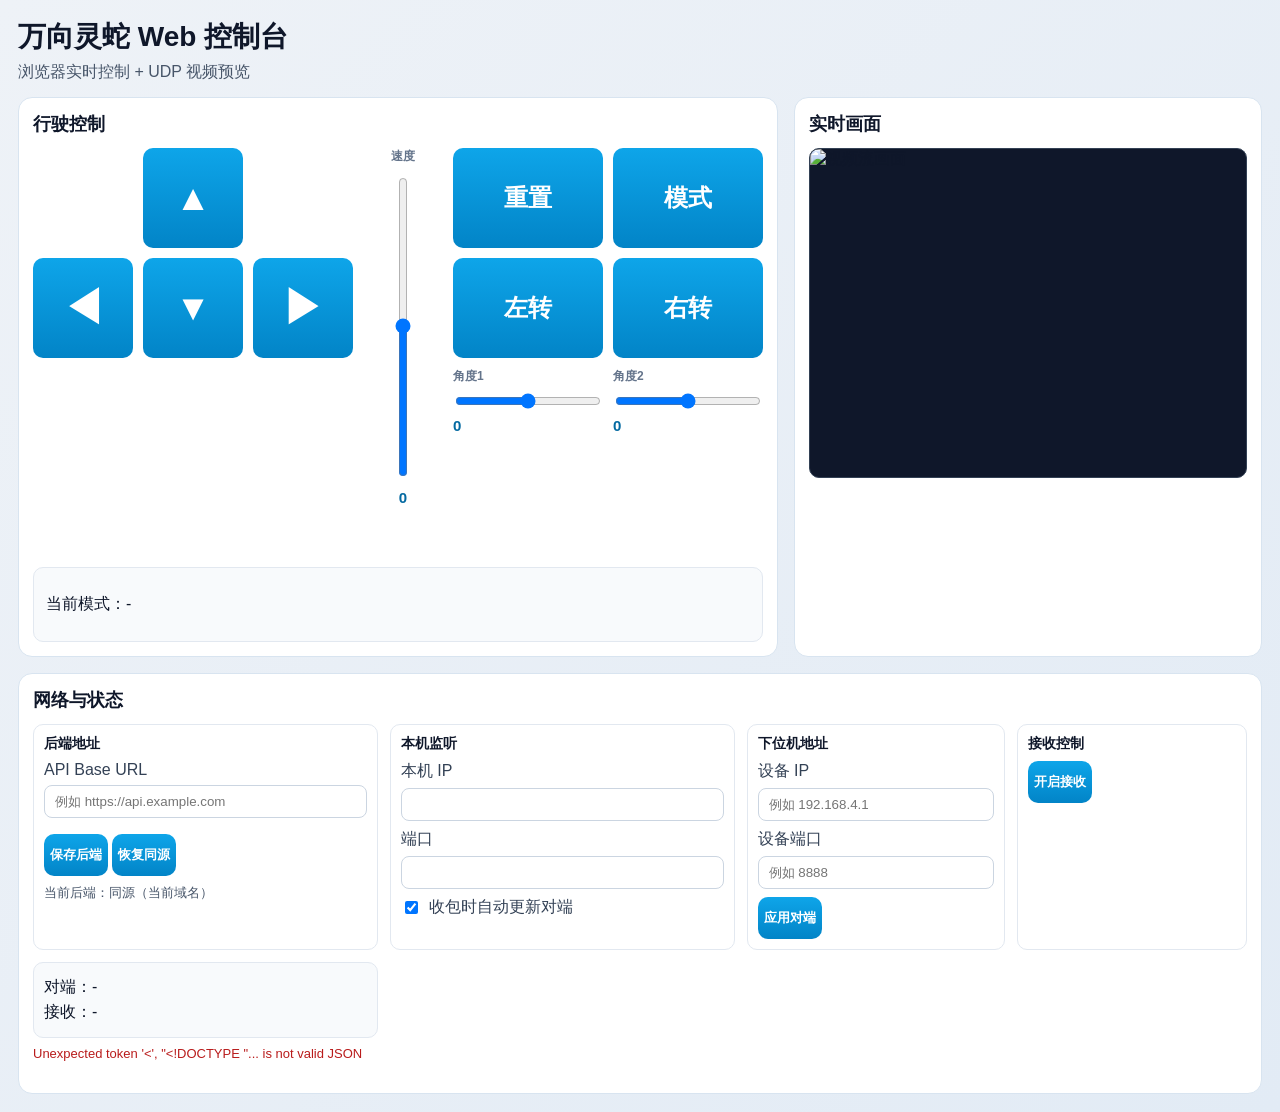
==== index.html @ 745017d6 "refactor web control panel for Pages + external backend Split frontend deployment from Flask backend" ====
<!DOCTYPE html>
<html lang="zh-CN">
<head>
  <meta charset="UTF-8">
  <meta name="viewport" content="width=device-width, initial-scale=1.0">
  <title>万向灵蛇 Web 控制台</title>
  <link rel="stylesheet" href="/static/style.css">
</head>
<body>
  <div class="page">
    <header class="header">
      <h1>万向灵蛇 Web 控制台</h1>
      <p>浏览器实时控制 + UDP 视频预览</p>
    </header>

    <main class="layout">
      <div class="top-row">
        <section class="card control">
          <h2>行驶控制</h2>
          <div class="drive-layout">
          <div class="drive-col offset-down">
            <button class="drive-btn lg" data-action="left_press" data-stop-on-release="true">◀</button>
          </div>

          <div class="drive-col">
            <button class="drive-btn md" data-action="forward_press" data-stop-on-release="true">▲</button>
            <button class="drive-btn md" data-action="back_press" data-stop-on-release="true">▼</button>
          </div>

          <div class="drive-col offset-down">
            <button class="drive-btn lg" data-action="right_press" data-stop-on-release="true">▶</button>
          </div>

          <div class="drive-col speed-col">
            <label class="mini-title">速度</label>
            <input id="speedSlider" class="vertical-slider" type="range" min="0" max="99" step="1">
            <strong id="speedText">0</strong>
          </div>

          <div class="drive-col action-col">
            <button class="drive-btn tile" data-action="restore">重置</button>
            <button class="drive-btn tile" data-action="turn_left" data-stop-on-release="true">左转</button>
            <label>
              <span class="mini-title">角度1</span>
              <input id="angle1Slider" type="range" min="20" max="100" step="1">
              <strong id="angle1Text">0</strong>
            </label>
          </div>

          <div class="drive-col action-col">
            <button class="drive-btn tile" id="toggleModeBtn">模式</button>
            <button class="drive-btn tile" data-action="turn_right" data-stop-on-release="true">右转</button>
            <label>
              <span class="mini-title">角度2</span>
              <input id="angle2Slider" type="range" min="20" max="100" step="1">
              <strong id="angle2Text">0</strong>
            </label>
          </div>
          </div>

          <div class="control-status">
            <p>当前模式：<span id="modeText">-</span></p>
          </div>
        </section>

        <section class="card video">
          <h2>实时画面</h2>
          <img id="videoFeed" src="" alt="视频流画面">
        </section>
      </div>

      <aside class="card side">
        <h2>网络与状态</h2>

        <div class="network-row">
          <div class="field-group">
            <h3>后端地址</h3>
            <label>API Base URL <input id="apiBase" type="text" placeholder="例如 https://api.example.com"></label>
            <button id="saveApiBaseBtn">保存后端</button>
            <button id="resetApiBaseBtn">恢复同源</button>
            <p class="backend-line">当前后端：<span id="backendText">-</span></p>
          </div>

          <div class="field-group">
            <h3>本机监听</h3>
            <label>本机 IP <input id="bindIp" type="text"></label>
            <label>端口 <input id="bindPort" type="number" min="1" max="65535"></label>
            <label class="inline">
              <input id="autoPeer" type="checkbox" checked>
              收包时自动更新对端
            </label>
          </div>

          <div class="field-group">
            <h3>下位机地址</h3>
            <label>设备 IP <input id="peerIp" type="text" placeholder="例如 192.168.4.1"></label>
            <label>设备端口 <input id="peerPort" type="number" min="1" max="65535" placeholder="例如 8888"></label>
            <button id="applyPeerBtn">应用对端</button>
          </div>

          <div class="field-group">
            <h3>接收控制</h3>
            <button id="toggleReceiverBtn">开启接收</button>
          </div>

          <div class="status">
            <p>对端：<span id="peerText">-</span></p>
            <p>接收：<span id="receiverText">-</span></p>
          </div>
        </div>

        <p id="toast" class="toast"></p>
      </aside>
    </main>
  </div>

  <script src="/static/app.js"></script>
</body>
</html>
---- static/style.css ----
* {
  box-sizing: border-box;
}

body {
  margin: 0;
  font-family: "Microsoft YaHei UI", "Microsoft YaHei", Arial, sans-serif;
  background: linear-gradient(135deg, #eef2f7, #e2ebf5);
  color: #0f172a;
}

.page {
  min-height: 100vh;
  padding: 18px;
}

.header h1 {
  margin: 0 0 6px;
  font-size: 28px;
}

.header p {
  margin: 0 0 14px;
  color: #475569;
}

.layout {
  display: grid;
  grid-template-columns: 1fr;
  gap: 16px;
  align-items: start;
}

.top-row {
  display: grid;
  grid-template-columns: 1.45fr 1fr;
  gap: 16px;
  align-items: stretch;
}

.card {
  background: #fff;
  border: 1px solid #d8e4f0;
  border-radius: 14px;
  padding: 14px;
}

.card h2 {
  margin-top: 0;
  margin-bottom: 12px;
  font-size: 18px;
}

.control,
.video {
  min-height: 560px;
}

.control {
  display: flex;
  flex-direction: column;
}

.video {
  display: flex;
  flex-direction: column;
}

.drive-layout {
  display: grid;
  grid-template-columns: 100px 100px 100px 80px 150px 150px;
  gap: 10px;
  align-items: stretch;
  overflow-x: auto;
  padding-bottom: 4px;
}

.drive-col {
  display: flex;
  flex-direction: column;
  gap: 10px;
  min-height: 350px;
}

.drive-col.offset-down {
  padding-top: 110px;
}

.drive-col.speed-col {
  align-items: center;
}

.drive-col.action-col label {
  display: grid;
  gap: 6px;
}

.drive-btn,
.field-group button,
#toggleReceiverBtn {
  border: none;
  border-radius: 10px;
  background: linear-gradient(180deg, #0ea5e9, #0284c7);
  color: #fff;
  font-weight: 700;
  cursor: pointer;
  min-height: 42px;
  transition: transform 0.05s ease;
}

.drive-btn:active,
.field-group button:active,
#toggleReceiverBtn:active {
  transform: translateY(1px);
}

.drive-btn.lg {
  min-height: 100px;
  font-size: 42px;
}

.drive-btn.md {
  min-height: 100px;
  font-size: 36px;
}

.drive-btn.tile {
  min-height: 100px;
  font-size: 24px;
}

.vertical-slider {
  writing-mode: vertical-lr;
  direction: rtl;
  width: 36px;
  min-height: 300px;
}

.mini-title {
  color: #64748b;
  font-size: 12px;
  font-weight: 700;
}

.drive-col strong {
  color: #0369a1;
  font-size: 15px;
}

.control-status {
  margin-top: auto;
  padding: 10px 12px;
  border-radius: 10px;
  border: 1px solid #e2e8f0;
  background: #f8fafc;
}

.video img {
  width: 100%;
  min-height: 330px;
  max-height: 520px;
  border-radius: 10px;
  border: 1px solid #334155;
  background: #0f172a;
  object-fit: contain;
}

.network-row {
  display: grid;
  grid-template-columns: 1.2fr 1.2fr 0.9fr 0.8fr;
  gap: 12px;
  align-items: stretch;
}

.side .field-group {
  border: 1px solid #e2e8f0;
  border-radius: 10px;
  padding: 10px;
  margin-bottom: 0;
}

.field-group h3 {
  margin: 0 0 8px;
  font-size: 14px;
}

.field-group button + button {
  margin-top: 8px;
}

.field-group label {
  display: grid;
  gap: 6px;
  margin-bottom: 8px;
  color: #334155;
}

.field-group input[type="text"],
.field-group input[type="number"] {
  border: 1px solid #cbd5e1;
  border-radius: 8px;
  padding: 8px 10px;
}

.field-group .inline {
  display: flex;
  align-items: center;
  gap: 8px;
}

.status {
  padding: 10px;
  border-radius: 10px;
  border: 1px solid #e2e8f0;
  background: #f8fafc;
}

.status p {
  margin: 4px 0;
}

.backend-line {
  margin: 8px 0 0;
  color: #475569;
  font-size: 13px;
}

.toast {
  min-height: 20px;
  color: #b91c1c;
  margin-top: 8px;
  font-size: 13px;
}

@media (max-width: 1200px) {
  .top-row {
    grid-template-columns: 1fr;
  }

  .network-row {
    grid-template-columns: 1fr;
  }

  .control,
  .video {
    min-height: unset;
  }

  .drive-layout {
    grid-template-columns: repeat(2, minmax(140px, 1fr));
  }

  .drive-col {
    min-height: unset;
  }

  .drive-col.offset-down {
    padding-top: 0;
  }

  .drive-btn.lg,
  .drive-btn.md,
  .drive-btn.tile {
    min-height: 72px;
    font-size: 28px;
  }

  .vertical-slider {
    writing-mode: horizontal-tb;
    direction: ltr;
    min-height: unset;
    width: 100%;
  }
}
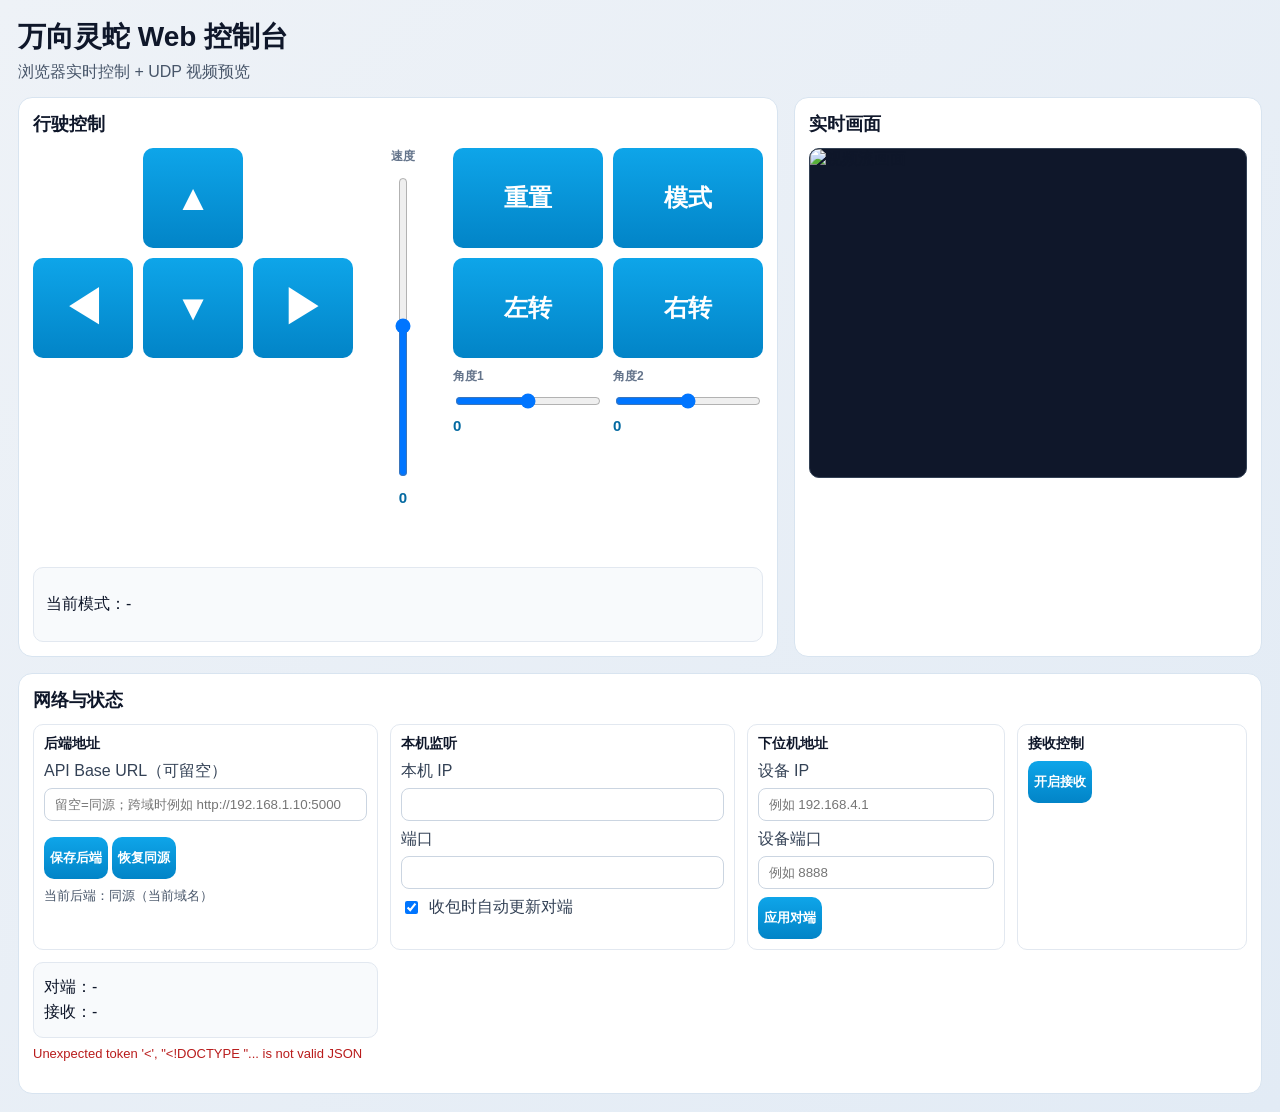
==== commit 8db9339e: "support" ====
--- a/index.html
+++ b/index.html
@@ -75,7 +75,7 @@
         <div class="network-row">
           <div class="field-group">
             <h3>后端地址</h3>
-            <label>API Base URL <input id="apiBase" type="text" placeholder="例如 https://api.example.com"></label>
+            <label>API Base URL（可留空）<input id="apiBase" type="text" placeholder="留空=同源；跨域时例如 http://192.168.1.10:5000"></label>
             <button id="saveApiBaseBtn">保存后端</button>
             <button id="resetApiBaseBtn">恢复同源</button>
             <p class="backend-line">当前后端：<span id="backendText">-</span></p>
